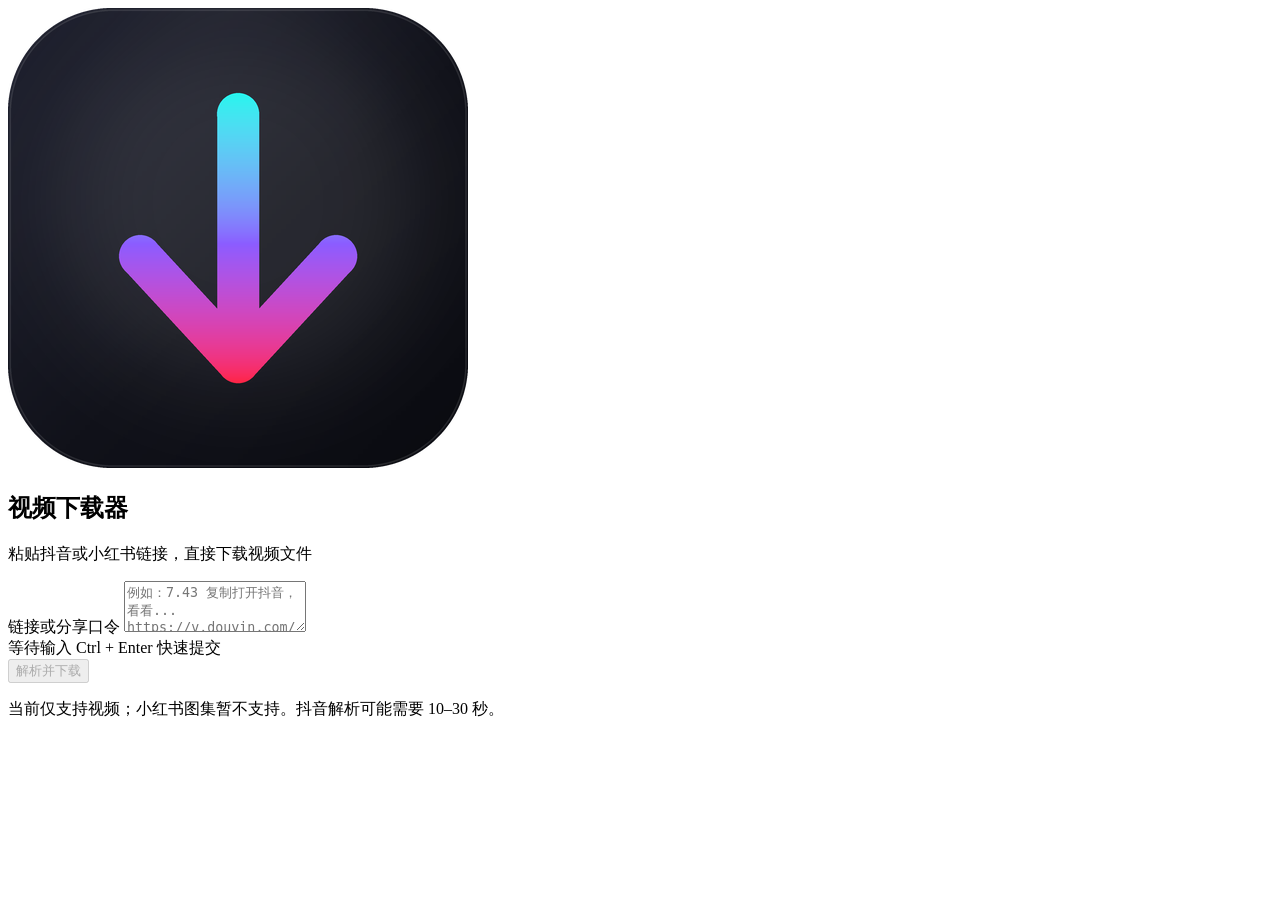
==== web/static/index.html @ 29abf36c "feat: 新增暗色玻璃拟态 Web 界面 Co-Authored-By: Claude Code <noreply@anthropic.com>" ====
<!DOCTYPE html>
<html lang="zh-CN">
<head>
  <meta charset="UTF-8">
  <meta name="viewport" content="width=device-width, initial-scale=1.0">
  <title>Spider CLI · 视频下载</title>
  <link rel="icon" href="/assets/logo-128.png">
  <link rel="stylesheet" href="/static/styles.css">
</head>
<body>
  <div class="aurora aurora--one"></div>
  <div class="aurora aurora--two"></div>
  <div class="aurora aurora--three"></div>

  <main class="shell">
    <section class="card">
      <header class="card__header">
        <img class="logo" src="/assets/logo.png" alt="Spider CLI logo">
        <div>
          <h1>视频下载器</h1>
          <p class="subtitle">粘贴抖音或小红书链接，直接下载视频文件</p>
        </div>
      </header>

      <form id="download-form" class="form" autocomplete="off">
        <label class="field">
          <span class="field__label">链接或分享口令</span>
          <textarea id="url-input" rows="3"
            placeholder="例如：7.43 复制打开抖音，看看... https://v.douyin.com/xxxx/"
            spellcheck="false"></textarea>
        </label>

        <div class="meta">
          <span id="platform-badge" class="badge badge--idle">等待输入</span>
          <span class="hint">Ctrl + Enter 快速提交</span>
        </div>

        <button id="submit-btn" type="submit" class="button" disabled>
          <span class="button__label">解析并下载</span>
          <span class="spinner" aria-hidden="true"></span>
        </button>
      </form>

      <section id="status" class="status" hidden>
        <div class="status__row">
          <p id="status-text" class="status__text"></p>
          <span id="status-percent" class="status__percent"></span>
        </div>
        <div class="progress" id="progress" hidden>
          <div id="progress-bar" class="progress__bar"></div>
        </div>
      </section>

      <p class="footnote">当前仅支持视频；小红书图集暂不支持。抖音解析可能需要 10–30 秒。</p>
    </section>
  </main>

  <script src="/static/app.js"></script>
</body>
</html>
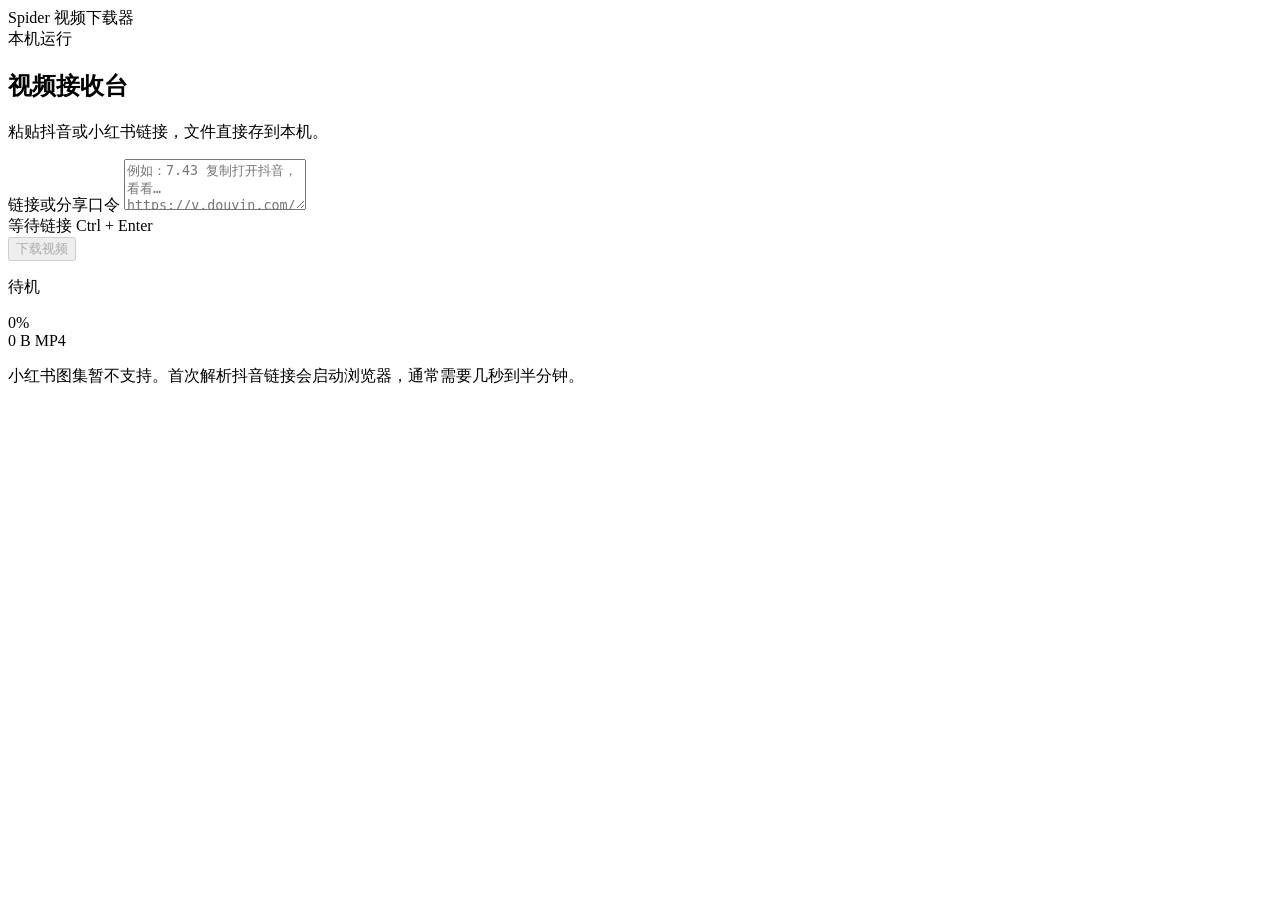
==== commit cfeca209: "style: 重做 Web UI 为视频接收台外观 - 去掉极光、毛玻璃、渐变按钮和发光进度条等通用 AI 模板元素 - 改为深色工作台 + 纸质标签 + 穿孔边 + 琥珀 LCD 读数的实体机器风格" ====
--- a/web/static/index.html
+++ b/web/static/index.html
@@ -3,55 +3,73 @@
 <head>
   <meta charset="UTF-8">
   <meta name="viewport" content="width=device-width, initial-scale=1.0">
-  <title>Spider CLI · 视频下载</title>
-  <link rel="icon" href="/assets/logo-128.png">
+  <title>Spider · 视频下载器</title>
+  <meta name="description" content="粘贴抖音或小红书链接，直接下载视频文件。">
+  <link rel="icon" href="data:image/svg+xml,%3Csvg xmlns='http://www.w3.org/2000/svg' viewBox='0 0 64 64'%3E%3Crect width='64' height='64' fill='%23d2402b'/%3E%3Cpath d='M29 12h6v24h11L32 52 18 36h11z' fill='%23e7dfcf'/%3E%3C/svg%3E">
   <link rel="stylesheet" href="/static/styles.css">
 </head>
 <body>
-  <div class="aurora aurora--one"></div>
-  <div class="aurora aurora--two"></div>
-  <div class="aurora aurora--three"></div>
+  <main class="desk">
+    <header class="desk__top">
+      <div class="brand">
+        <span class="brand__led" aria-hidden="true"></span>
+        <span class="brand__name">Spider</span>
+        <span class="brand__tag">视频下载器</span>
+      </div>
+      <span class="desk__meta">本机运行</span>
+    </header>
 
-  <main class="shell">
-    <section class="card">
-      <header class="card__header">
-        <img class="logo" src="/assets/logo.png" alt="Spider CLI logo">
-        <div>
-          <h1>视频下载器</h1>
-          <p class="subtitle">粘贴抖音或小红书链接，直接下载视频文件</p>
-        </div>
-      </header>
+    <section class="deck" aria-labelledby="page-title">
+      <div class="label">
+        <header class="label__head">
+          <h1 id="page-title">视频接收台</h1>
+          <p class="label__intro">粘贴抖音或小红书链接，文件直接存到本机。</p>
+        </header>
 
-      <form id="download-form" class="form" autocomplete="off">
-        <label class="field">
-          <span class="field__label">链接或分享口令</span>
-          <textarea id="url-input" rows="3"
-            placeholder="例如：7.43 复制打开抖音，看看... https://v.douyin.com/xxxx/"
-            spellcheck="false"></textarea>
-        </label>
+        <form id="download-form" class="form" autocomplete="off">
+          <div class="field">
+            <label class="field__label" for="url-input">链接或分享口令</label>
+            <textarea id="url-input" rows="3"
+              placeholder="例如：7.43 复制打开抖音，看看… https://v.douyin.com/xxxx/"
+              spellcheck="false"></textarea>
+          </div>
 
-        <div class="meta">
-          <span id="platform-badge" class="badge badge--idle">等待输入</span>
-          <span class="hint">Ctrl + Enter 快速提交</span>
-        </div>
+          <div class="controls">
+            <div class="readiness">
+              <span id="platform-badge" class="stamp stamp--idle">
+                <span class="stamp__dot" aria-hidden="true"></span>
+                <span id="platform-text" class="stamp__text">等待链接</span>
+              </span>
+              <span class="hint">Ctrl + Enter</span>
+            </div>
+            <button id="submit-btn" type="submit" class="button" disabled>
+              <span class="reel" aria-hidden="true"></span>
+              <span class="button__label">下载视频</span>
+            </button>
+          </div>
+        </form>
 
-        <button id="submit-btn" type="submit" class="button" disabled>
-          <span class="button__label">解析并下载</span>
-          <span class="spinner" aria-hidden="true"></span>
-        </button>
-      </form>
+        <section id="status" class="readout readout--idle" aria-live="polite">
+          <div class="readout__row">
+            <div class="readout__state">
+              <span class="readout__led" aria-hidden="true"></span>
+              <p id="status-text" class="readout__text">待机</p>
+            </div>
+            <span id="status-percent" class="readout__percent">0%</span>
+          </div>
+          <div id="progress" class="progress" role="progressbar"
+            aria-label="下载进度" aria-valuemin="0" aria-valuemax="100" aria-valuenow="0">
+            <div id="progress-bar" class="progress__bar"></div>
+            <div class="progress__ticks" aria-hidden="true"></div>
+          </div>
+          <div class="readout__foot">
+            <span id="status-size" class="readout__size">0 B</span>
+            <span class="readout__channel">MP4</span>
+          </div>
+        </section>
 
-      <section id="status" class="status" hidden>
-        <div class="status__row">
-          <p id="status-text" class="status__text"></p>
-          <span id="status-percent" class="status__percent"></span>
-        </div>
-        <div class="progress" id="progress" hidden>
-          <div id="progress-bar" class="progress__bar"></div>
-        </div>
-      </section>
-
-      <p class="footnote">当前仅支持视频；小红书图集暂不支持。抖音解析可能需要 10–30 秒。</p>
+        <p class="footnote">小红书图集暂不支持。首次解析抖音链接会启动浏览器，通常需要几秒到半分钟。</p>
+      </div>
     </section>
   </main>
 
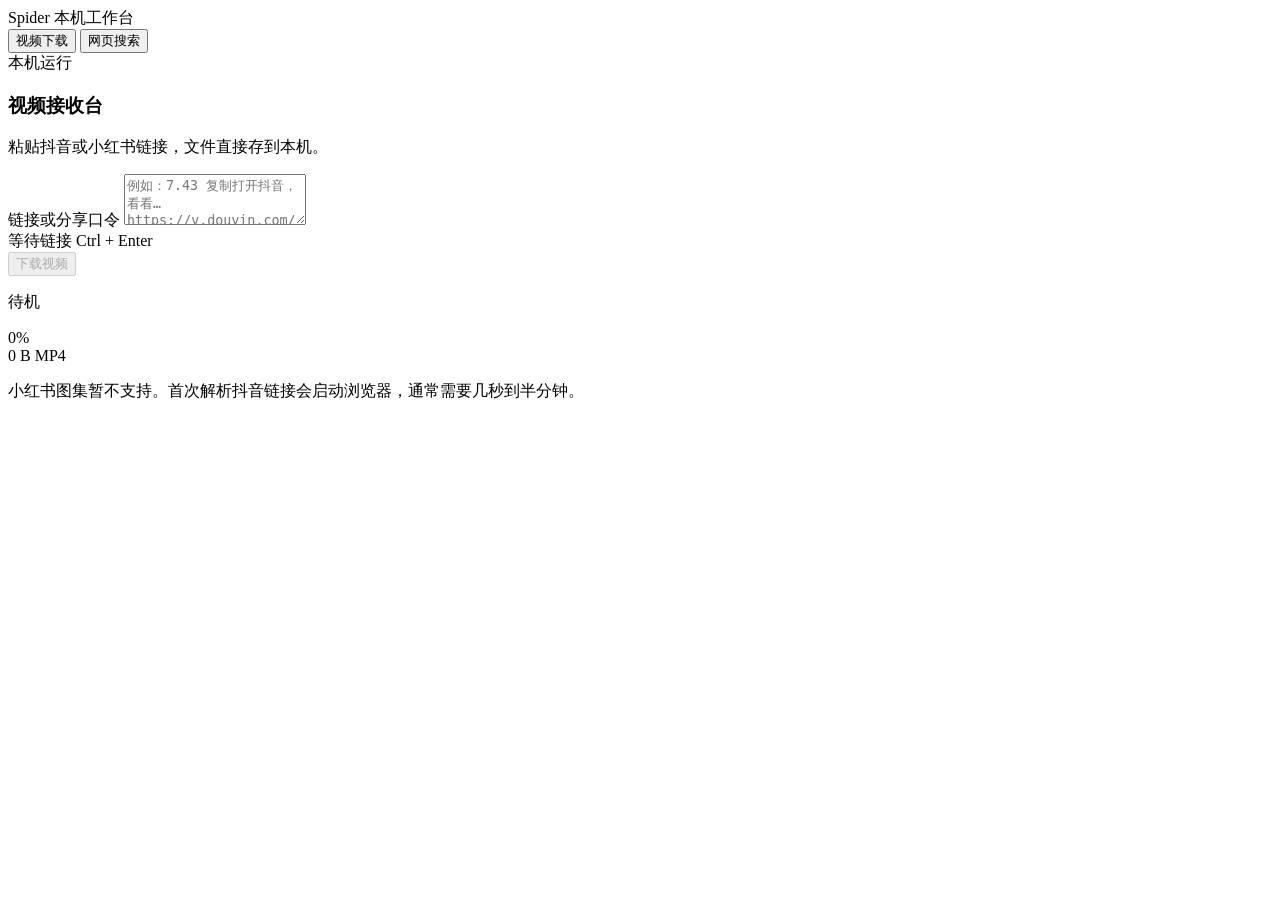
==== commit 20fef249: "feat: 首页改为双功能工作台并加入网页搜索 - 新增 research 包，封装 DeepSeek Search/Fetch 客户端、配置与错误映射 - 首页顶部增加「视频下载 / 网页搜索」两个" ====
--- a/web/static/index.html
+++ b/web/static/index.html
@@ -3,76 +3,104 @@
 <head>
   <meta charset="UTF-8">
   <meta name="viewport" content="width=device-width, initial-scale=1.0">
-  <title>Spider · 视频下载器</title>
-  <meta name="description" content="粘贴抖音或小红书链接，直接下载视频文件。">
-  <link rel="icon" href="data:image/svg+xml,%3Csvg xmlns='http://www.w3.org/2000/svg' viewBox='0 0 64 64'%3E%3Crect width='64' height='64' fill='%23d2402b'/%3E%3Cpath d='M29 12h6v24h11L32 52 18 36h11z' fill='%23e7dfcf'/%3E%3C/svg%3E">
+  <title>Spider · 本机工作台</title>
+  <meta name="description" content="下载抖音或小红书视频，也可以搜索网页并把正文抓取为 Markdown。">
+  <link rel="icon" href="data:image/svg+xml,%3Csvg xmlns='http://www.w3.org/2000/svg' viewBox='0 0 64 64'%3E%3Crect width='64' height='64' fill='%23151311'/%3E%3Crect x='12' y='20' width='18' height='24' fill='%23d2402b'/%3E%3Crect x='34' y='20' width='18' height='24' fill='%23a97f45'/%3E%3C/svg%3E">
   <link rel="stylesheet" href="/static/styles.css">
 </head>
 <body>
-  <main class="desk">
-    <header class="desk__top">
+  <main class="workbench">
+    <header class="workbench__bar">
       <div class="brand">
         <span class="brand__led" aria-hidden="true"></span>
         <span class="brand__name">Spider</span>
-        <span class="brand__tag">视频下载器</span>
+        <span class="brand__tag">本机工作台</span>
       </div>
-      <span class="desk__meta">本机运行</span>
+
+      <nav class="tool-switch" role="tablist" aria-label="工作台功能">
+        <button id="tool-video" class="tool-switch__button is-active" role="tab"
+          aria-selected="true" aria-controls="panel-video" tabindex="0" type="button">
+          <span class="tool-switch__icon tool-switch__icon--reel" aria-hidden="true"></span>
+          <span>视频下载</span>
+        </button>
+        <button id="tool-research" class="tool-switch__button" role="tab"
+          aria-selected="false" aria-controls="panel-research" tabindex="-1" type="button">
+          <span class="tool-switch__icon tool-switch__icon--card" aria-hidden="true"></span>
+          <span>网页搜索</span>
+        </button>
+      </nav>
+
+      <span class="workbench__meta">本机运行</span>
     </header>
 
-    <section class="deck" aria-labelledby="page-title">
-      <div class="label">
-        <header class="label__head">
-          <h1 id="page-title">视频接收台</h1>
-          <p class="label__intro">粘贴抖音或小红书链接，文件直接存到本机。</p>
-        </header>
+    <section id="panel-video" class="workbench__panel" role="tabpanel"
+      aria-labelledby="tool-video">
+      <div class="desk">
+        <section class="deck" aria-labelledby="page-title">
+          <div class="label">
+            <header class="label__head">
+              <h1 id="page-title">视频接收台</h1>
+              <p class="label__intro">粘贴抖音或小红书链接，文件直接存到本机。</p>
+            </header>
 
-        <form id="download-form" class="form" autocomplete="off">
-          <div class="field">
-            <label class="field__label" for="url-input">链接或分享口令</label>
-            <textarea id="url-input" rows="3"
-              placeholder="例如：7.43 复制打开抖音，看看… https://v.douyin.com/xxxx/"
-              spellcheck="false"></textarea>
-          </div>
+            <form id="download-form" class="form" autocomplete="off">
+              <div class="field">
+                <label class="field__label" for="url-input">链接或分享口令</label>
+                <textarea id="url-input" rows="3"
+                  placeholder="例如：7.43 复制打开抖音，看看… https://v.douyin.com/xxxx/"
+                  spellcheck="false"></textarea>
+              </div>
 
-          <div class="controls">
-            <div class="readiness">
-              <span id="platform-badge" class="stamp stamp--idle">
-                <span class="stamp__dot" aria-hidden="true"></span>
-                <span id="platform-text" class="stamp__text">等待链接</span>
-              </span>
-              <span class="hint">Ctrl + Enter</span>
-            </div>
-            <button id="submit-btn" type="submit" class="button" disabled>
-              <span class="reel" aria-hidden="true"></span>
-              <span class="button__label">下载视频</span>
-            </button>
-          </div>
-        </form>
+              <div class="controls">
+                <div class="readiness">
+                  <span id="platform-badge" class="stamp stamp--idle">
+                    <span class="stamp__dot" aria-hidden="true"></span>
+                    <span id="platform-text" class="stamp__text">等待链接</span>
+                  </span>
+                  <span class="hint">Ctrl + Enter</span>
+                </div>
+                <button id="submit-btn" type="submit" class="button" disabled>
+                  <span class="reel" aria-hidden="true"></span>
+                  <span class="button__label">下载视频</span>
+                </button>
+              </div>
+            </form>
 
-        <section id="status" class="readout readout--idle" aria-live="polite">
-          <div class="readout__row">
-            <div class="readout__state">
-              <span class="readout__led" aria-hidden="true"></span>
-              <p id="status-text" class="readout__text">待机</p>
-            </div>
-            <span id="status-percent" class="readout__percent">0%</span>
-          </div>
-          <div id="progress" class="progress" role="progressbar"
-            aria-label="下载进度" aria-valuemin="0" aria-valuemax="100" aria-valuenow="0">
-            <div id="progress-bar" class="progress__bar"></div>
-            <div class="progress__ticks" aria-hidden="true"></div>
-          </div>
-          <div class="readout__foot">
-            <span id="status-size" class="readout__size">0 B</span>
-            <span class="readout__channel">MP4</span>
+            <section id="status" class="readout readout--idle" aria-live="polite">
+              <div class="readout__row">
+                <div class="readout__state">
+                  <span class="readout__led" aria-hidden="true"></span>
+                  <p id="status-text" class="readout__text">待机</p>
+                </div>
+                <span id="status-percent" class="readout__percent">0%</span>
+              </div>
+              <div id="progress" class="progress" role="progressbar"
+                aria-label="下载进度" aria-valuemin="0" aria-valuemax="100" aria-valuenow="0">
+                <div id="progress-bar" class="progress__bar"></div>
+                <div class="progress__ticks" aria-hidden="true"></div>
+              </div>
+              <div class="readout__foot">
+                <span id="status-size" class="readout__size">0 B</span>
+                <span class="readout__channel">MP4</span>
+              </div>
+            </section>
+
+            <p class="footnote">小红书图集暂不支持。首次解析抖音链接会启动浏览器，通常需要几秒到半分钟。</p>
           </div>
         </section>
+      </div>
+    </section>
 
-        <p class="footnote">小红书图集暂不支持。首次解析抖音链接会启动浏览器，通常需要几秒到半分钟。</p>
+    <section id="panel-research" class="workbench__panel" role="tabpanel"
+      aria-labelledby="tool-research" hidden>
+      <div id="research-host" class="research-host">
+        <p class="research-host__loading">正在准备研究台…</p>
       </div>
     </section>
   </main>
 
   <script src="/static/app.js"></script>
+  <script src="/static/research.js"></script>
+  <script src="/static/workbench.js"></script>
 </body>
 </html>
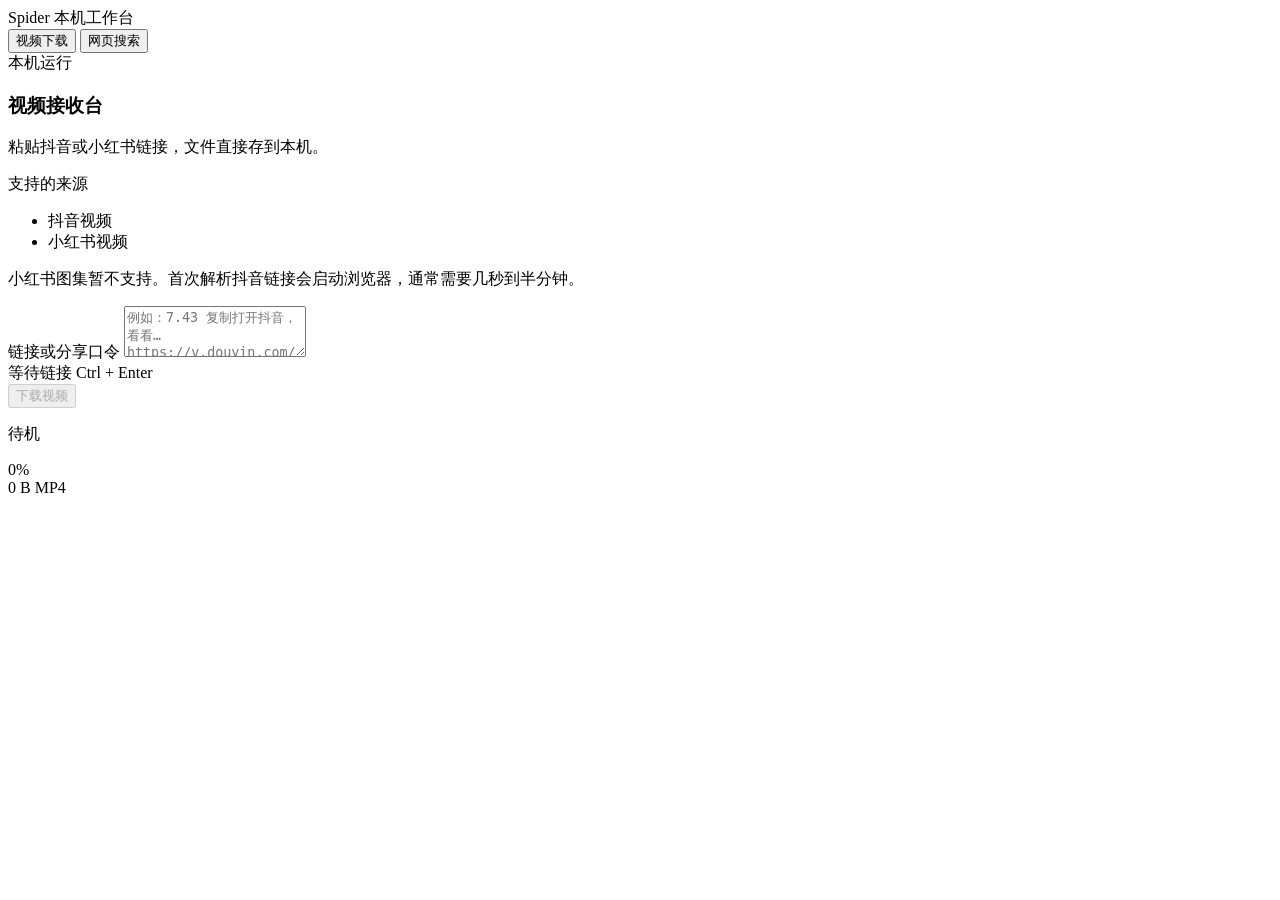
==== commit ad6f4054: "style: 统一工作台视觉并优化研究台空状态 - 视频下载与研究台统一到同一机箱宽度与边框 - 视频接收台改为双栏台面，补充支持的来源 - 研究台嵌入时改用暖色案板，压缩标题区 - 空状态改为纸卡并" ====
--- a/web/static/index.html
+++ b/web/static/index.html
@@ -38,54 +38,73 @@
       <div class="desk">
         <section class="deck" aria-labelledby="page-title">
           <div class="label">
-            <header class="label__head">
-              <h1 id="page-title">视频接收台</h1>
-              <p class="label__intro">粘贴抖音或小红书链接，文件直接存到本机。</p>
-            </header>
+            <div class="label__grid">
+              <div class="label__side">
+                <header class="label__head">
+                  <h1 id="page-title">视频接收台</h1>
+                  <p class="label__intro">粘贴抖音或小红书链接，文件直接存到本机。</p>
+                </header>
 
-            <form id="download-form" class="form" autocomplete="off">
-              <div class="field">
-                <label class="field__label" for="url-input">链接或分享口令</label>
-                <textarea id="url-input" rows="3"
-                  placeholder="例如：7.43 复制打开抖音，看看… https://v.douyin.com/xxxx/"
-                  spellcheck="false"></textarea>
+                <aside class="label__aside" aria-label="支持的来源">
+                  <p class="aside__label">支持的来源</p>
+                  <ul class="sources">
+                    <li>
+                      <span class="sources__mark sources__mark--douyin" aria-hidden="true"></span>
+                      抖音视频
+                    </li>
+                    <li>
+                      <span class="sources__mark sources__mark--xhs" aria-hidden="true"></span>
+                      小红书视频
+                    </li>
+                  </ul>
+                  <p class="footnote">小红书图集暂不支持。首次解析抖音链接会启动浏览器，通常需要几秒到半分钟。</p>
+                </aside>
               </div>
 
-              <div class="controls">
-                <div class="readiness">
-                  <span id="platform-badge" class="stamp stamp--idle">
-                    <span class="stamp__dot" aria-hidden="true"></span>
-                    <span id="platform-text" class="stamp__text">等待链接</span>
-                  </span>
-                  <span class="hint">Ctrl + Enter</span>
-                </div>
-                <button id="submit-btn" type="submit" class="button" disabled>
-                  <span class="reel" aria-hidden="true"></span>
-                  <span class="button__label">下载视频</span>
-                </button>
+              <div class="label__main">
+                <form id="download-form" class="form" autocomplete="off">
+                  <div class="field">
+                    <label class="field__label" for="url-input">链接或分享口令</label>
+                    <textarea id="url-input" rows="3"
+                      placeholder="例如：7.43 复制打开抖音，看看… https://v.douyin.com/xxxx/"
+                      spellcheck="false"></textarea>
+                  </div>
+
+                  <div class="controls">
+                    <div class="readiness">
+                      <span id="platform-badge" class="stamp stamp--idle">
+                        <span class="stamp__dot" aria-hidden="true"></span>
+                        <span id="platform-text" class="stamp__text">等待链接</span>
+                      </span>
+                      <span class="hint">Ctrl + Enter</span>
+                    </div>
+                    <button id="submit-btn" type="submit" class="button" disabled>
+                      <span class="reel" aria-hidden="true"></span>
+                      <span class="button__label">下载视频</span>
+                    </button>
+                  </div>
+                </form>
+
+                <section id="status" class="readout readout--idle" aria-live="polite">
+                  <div class="readout__row">
+                    <div class="readout__state">
+                      <span class="readout__led" aria-hidden="true"></span>
+                      <p id="status-text" class="readout__text">待机</p>
+                    </div>
+                    <span id="status-percent" class="readout__percent">0%</span>
+                  </div>
+                  <div id="progress" class="progress" role="progressbar"
+                    aria-label="下载进度" aria-valuemin="0" aria-valuemax="100" aria-valuenow="0">
+                    <div id="progress-bar" class="progress__bar"></div>
+                    <div class="progress__ticks" aria-hidden="true"></div>
+                  </div>
+                  <div class="readout__foot">
+                    <span id="status-size" class="readout__size">0 B</span>
+                    <span class="readout__channel">MP4</span>
+                  </div>
+                </section>
               </div>
-            </form>
-
-            <section id="status" class="readout readout--idle" aria-live="polite">
-              <div class="readout__row">
-                <div class="readout__state">
-                  <span class="readout__led" aria-hidden="true"></span>
-                  <p id="status-text" class="readout__text">待机</p>
-                </div>
-                <span id="status-percent" class="readout__percent">0%</span>
-              </div>
-              <div id="progress" class="progress" role="progressbar"
-                aria-label="下载进度" aria-valuemin="0" aria-valuemax="100" aria-valuenow="0">
-                <div id="progress-bar" class="progress__bar"></div>
-                <div class="progress__ticks" aria-hidden="true"></div>
-              </div>
-              <div class="readout__foot">
-                <span id="status-size" class="readout__size">0 B</span>
-                <span class="readout__channel">MP4</span>
-              </div>
-            </section>
-
-            <p class="footnote">小红书图集暂不支持。首次解析抖音链接会启动浏览器，通常需要几秒到半分钟。</p>
+            </div>
           </div>
         </section>
       </div>
